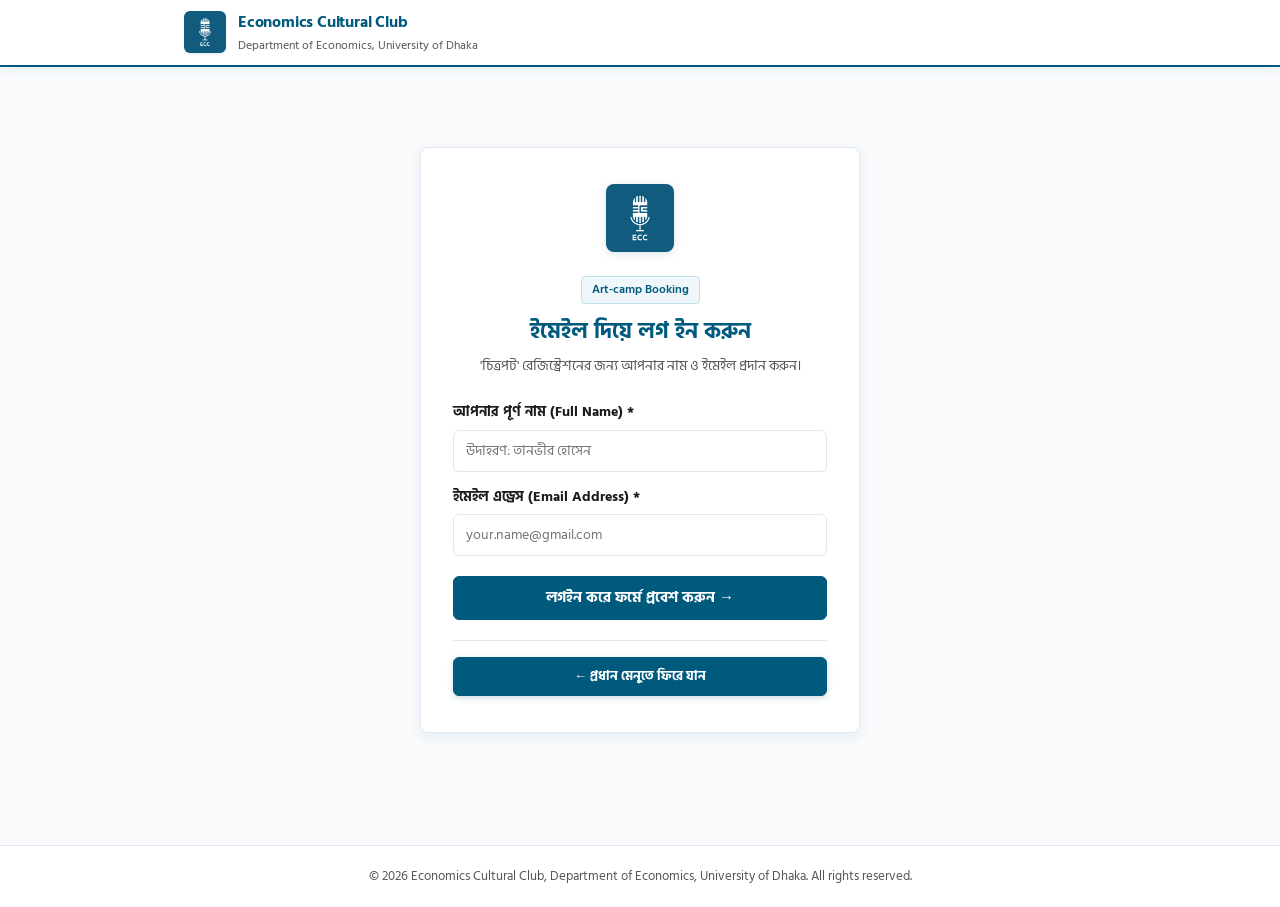
==== artcamp/index.html @ 4c096557 "Restructure: Split into bridge portal (/events/) and independent subpages (/events/artcamp/ and /eve" ====
<!DOCTYPE html>
<html lang="bn">
<head>
  <meta charset="UTF-8">
  <meta name="viewport" content="width=device-width, initial-scale=1.0">
  <title>'চিত্রপট' (Art-camp) রেজিস্ট্রেশন | Economics Cultural Club</title>
  
  <!-- Fonts: Kalpurush & Hind Siliguri -->
  <link rel="preconnect" href="https://fonts.maateen.me">
  <link href="https://fonts.maateen.me/kalpurush/font.css" rel="stylesheet">
  <link rel="preconnect" href="https://fonts.googleapis.com">
  <link rel="preconnect" href="https://fonts.gstatic.com" crossorigin>
  <link href="https://fonts.googleapis.com/css2?family=Hind+Siliguri:wght@400;500;600;700&display=swap" rel="stylesheet">
  
  <link rel="stylesheet" href="../style.css">
  <link rel="icon" type="image/png" href="../ecc-logo.png">
</head>
<body>

  <!-- Header -->
  <header class="site-header">
    <div class="header-container">
      <div class="brand-block">
        <a href="../" style="display: flex; align-items: center; gap: 12px; text-decoration: none;">
          <img src="../ecc-logo.png" alt="ECC Logo" class="brand-logo-img" />
          <div>
            <div class="brand-title">Economics Cultural Club</div>
            <div class="brand-subtitle">Department of Economics, University of Dhaka</div>
          </div>
        </a>
      </div>

      <!-- User Account Bar (Shown when authenticated) -->
      <div id="user-account-bar" class="user-account-bar" style="display: none;">
        <div class="user-profile">
          <img id="header-avatar" class="user-avatar" src="" alt="User Avatar" />
          <div class="user-details">
            <span id="header-user-name" class="user-name">User Name</span>
            <span id="header-user-email" class="user-email">user@gmail.com</span>
          </div>
        </div>
        <button type="button" class="btn-signout" id="btn-signout">লগআউট</button>
      </div>
    </div>
  </header>

  <!-- Main Container -->
  <main class="main-content">

    <!-- CLOSED VIEW (Shown if IS_OPEN === false) -->
    <section id="view-closed" class="view-section" style="display: none;">
      <div class="auth-container" style="max-width: 520px;">
        <div style="font-size: 40px; margin-bottom: 12px;">🔒</div>
        <h2 style="font-size: 24px; color: var(--color-primary); margin-bottom: 8px;">রেজিস্ট্রেশন সমাপ্ত হয়েছে</h2>
        <p id="closed-message-text" style="font-size: 16px; color: var(--color-text-main); margin-bottom: 24px;">
          Registration Closed. Thanks for being with us.
        </p>
        <a href="../" class="btn btn-primary btn-full" style="text-decoration: none;">
          &larr; প্রধান মেনুতে ফিরে যান
        </a>
      </div>
    </section>

    <!-- VIEW 1: AUTHENTICATION (EMAIL LOGIN) -->
    <section id="view-auth" class="view-section active">
      <div class="auth-container">
        <div class="auth-header">
          <div class="auth-logo-wrapper">
            <img src="../ecc-logo.png" alt="ECC Logo" class="auth-logo-img" />
          </div>
          <span class="event-tag" style="margin-bottom: 10px;">Art-camp Booking</span>
          <h1>ইমেইল দিয়ে লগ ইন করুন</h1>
          <p>'চিত্রপট' রেজিস্ট্রেশনের জন্য আপনার নাম ও ইমেইল প্রদান করুন।</p>
        </div>

        <form id="form-auth-login" novalidate style="margin-top: 16px; text-align: left;">
          <div class="form-group" style="margin-bottom: 14px;">
            <label class="form-label" for="auth-input-name">
              <span>আপনার পূর্ণ নাম (Full Name) *</span>
            </label>
            <input type="text" id="auth-input-name" class="form-control" required placeholder="উদাহরণ: তানভীর হোসেন" />
          </div>

          <div class="form-group" style="margin-bottom: 20px;">
            <label class="form-label" for="auth-input-email">
              <span>ইমেইল এড্রেস (Email Address) *</span>
            </label>
            <input type="email" id="auth-input-email" class="form-control" required placeholder="your.name@gmail.com" />
          </div>

          <button type="submit" class="btn btn-primary btn-full">
            লগইন করে ফর্মে প্রবেশ করুন &rarr;
          </button>
        </form>

        <div style="margin-top: 20px; border-top: 1px solid var(--color-border); padding-top: 16px;">
          <a href="../" class="btn-back" style="text-decoration: none; font-size: 13px; width: 100%; justify-content: center;">
            &larr; প্রধান মেনুতে ফিরে যান
          </a>
        </div>
      </div>
    </section>

    <!-- VIEW 2: FORM - 'চিত্রপট' (Art-camp) -->
    <section id="view-form" class="view-section">
      <div class="form-card">
        <div class="form-top-nav">
          <a href="../" class="btn-back" style="text-decoration: none;">
            &larr; প্রধান মেনুতে ফিরে যান
          </a>
          <span class="event-tag">Art-camp Booking</span>
        </div>

        <div class="form-title-group">
          <h2>'চিত্রপট' (Art-camp) বুকিং ফর্ম</h2>
          <p>সঠিক বয়স ও জন্মতারিখ প্রদান করে উপযুক্ত গ্রুপ নির্বাচন করুন।</p>
        </div>

        <form id="form-art-camp" novalidate>
          <div class="form-grid form-grid-2">
            <!-- Name -->
            <div class="form-group">
              <label class="form-label" for="ac-name">
                <span>অংশগ্রহণকারীর নাম (Full Name) *</span>
              </label>
              <input type="text" id="ac-name" name="name" class="form-control" required placeholder="পুরো নাম লিখুন" />
            </div>

            <!-- Gender (পুরুষ, মহিলা, তৃতীয় লিঙ্গ) -->
            <div class="form-group">
              <label class="form-label" for="ac-gender">
                <span>লিঙ্গ (Gender) *</span>
              </label>
              <select id="ac-gender" name="gender" class="form-control" required>
                <option value="">নির্বাচন করুন</option>
                <option value="পুরুষ">পুরুষ</option>
                <option value="মহিলা">মহিলা</option>
                <option value="তৃতীয় লিঙ্গ">তৃতীয় লিঙ্গ</option>
              </select>
            </div>

            <!-- Phone Number -->
            <div class="form-group">
              <label class="form-label" for="ac-phone">
                <span>ফোন নম্বর (Phone Number) *</span>
                <span class="label-sub">নাবালক হলে অভিভাবকের নম্বর</span>
              </label>
              <input type="tel" id="ac-phone" name="phoneNumber" class="form-control" required placeholder="01XXXXXXXXX" />
            </div>

            <!-- Birthday -->
            <div class="form-group">
              <label class="form-label" for="ac-birthday">
                <span>জন্মতারিখ (Birthday) *</span>
              </label>
              <input type="date" id="ac-birthday" name="birthday" class="form-control" required />
            </div>

            <!-- Age (Auto-calculated, Read-only) -->
            <div class="form-group">
              <label class="form-label" for="ac-age">
                <span>বয়স (Age)</span>
                <span class="label-sub">জন্মতারিখ থেকে স্বয়ংক্রিয়ভাবে নির্ধারিত</span>
              </label>
              <div class="age-input-wrapper">
                <input type="text" id="ac-age" name="age" class="form-control tabular-nums" readonly placeholder="জন্মতারিখ নির্বাচন করুন" />
                <span id="ac-age-badge" class="age-status-badge">অনির্ধারিত</span>
              </div>
            </div>

            <!-- Registration Fee (Auto-filled, Read-only) -->
            <div class="form-group">
              <label class="form-label" for="ac-fee">
                <span>রেজিস্ট্রেশন ফি (Registration Fee)</span>
                <span class="label-sub">গ্রুপ অনুযায়ী নির্ধারিত</span>
              </label>
              <input type="text" id="ac-fee" name="feeDisplay" class="form-control tabular-nums" readonly value="০ টাকা" style="font-weight: 700; color: var(--color-primary);" />
            </div>

            <!-- Group Selection -->
            <div class="form-group full-width">
              <label class="form-label">
                <span>গ্রুপ নির্বাচন (Select Group) *</span>
                <span class="label-sub" id="ac-group-helper">বয়স অনুযায়ী প্রযোজ্য গ্রুপ সচল হবে</span>
              </label>

              <div class="group-options">
                <!-- Group 1: কুঁড়ি -->
                <div class="group-card disabled" id="group-card-kuri" data-group="কুঁড়ি" data-medium="কার্ট্রিজ পেপার (Cartridge Paper)" data-fee="500" data-min-age="3" data-max-age="15">
                  <div class="group-card-header">
                    <span class="group-title">কুঁড়ি</span>
                    <span class="group-age-badge">৩–১৫ বছর</span>
                  </div>
                  <div class="group-meta">
                    মাধ্যম: কার্ট্রিজ পেপার (Cartridge Paper)
                  </div>
                  <div class="group-fee">৫০০ টাকা (500 TK)</div>
                </div>

                <!-- Group 2: কলি (কার্টিজ পেপার) -->
                <div class="group-card disabled" id="group-card-koli-paper" data-group="কলি (কার্টিজ পেপার)" data-medium="কার্ট্রিজ পেপার (Cartridge Paper)" data-fee="800" data-min-age="16" data-max-age="25">
                  <div class="group-card-header">
                    <span class="group-title">কলি</span>
                    <span class="group-age-badge">১৬–২৫ বছর</span>
                  </div>
                  <div class="group-meta">
                    মাধ্যম: কার্ট্রিজ পেপার (Cartridge Paper)
                  </div>
                  <div class="group-fee">৮০০ টাকা (800 TK)</div>
                </div>

                <!-- Group 3: কলি (ক্যানভাস) -->
                <div class="group-card disabled" id="group-card-koli-canvas" data-group="কলি (ক্যানভাস)" data-medium="ক্যানভাস (Canvas)" data-fee="1000" data-min-age="16" data-max-age="25">
                  <div class="group-card-header">
                    <span class="group-title">কলি</span>
                    <span class="group-age-badge">১৬–২৫ বছর</span>
                  </div>
                  <div class="group-meta">
                    মাধ্যম: ক্যানভাস (Canvas)
                  </div>
                  <div class="group-fee">১,০০০ টাকা (1,000 TK)</div>
                </div>
              </div>
              <input type="hidden" id="ac-selected-group" name="group" required />
              <input type="hidden" id="ac-selected-medium" name="medium" />
              <input type="hidden" id="ac-selected-fee" name="fee" value="0" />
            </div>
          </div>

          <!-- Payment Details Section -->
          <div class="payment-section">
            <div class="section-title">পেমেন্ট সংক্রান্ত বিবরণ (Payment Details)</div>
            <div class="section-desc">
              নিচের ব্যাংক একাউন্ট অথবা MFS নম্বরে নির্ধারিত ফি পাঠিয়ে নিচের তথ্যগুলো পূরণ করুন।
            </div>

            <div class="payment-grid">
              <!-- Bank Details -->
              <div class="payment-card">
                <div class="payment-card-title">
                  <span>ব্যাংক একাউন্ট বিবরণ (Bank)</span>
                </div>
                <div class="payment-details-list">
                  <div class="payment-row">
                    <span>Account Name:</span>
                    <span>Economics Cultural Club</span>
                  </div>
                  <div class="payment-row">
                    <span>Account No:</span>
                    <span>
                      <button type="button" class="copy-pill js-copy-btn" data-copy="4405702001651" title="কপি করুন">
                        4405702001651 📋
                      </button>
                    </span>
                  </div>
                  <div class="payment-row">
                    <span>Bank Name:</span>
                    <span>Sonali Bank PLC</span>
                  </div>
                  <div class="payment-row">
                    <span>Branch:</span>
                    <span>DU Campus Corporate</span>
                  </div>
                  <div class="payment-row">
                    <span>Routing No:</span>
                    <span>200271750</span>
                  </div>
                  <div class="payment-row">
                    <span>SWIFT / BIC:</span>
                    <span>BSONBDDH</span>
                  </div>
                </div>
              </div>

              <!-- MFS Details -->
              <div class="payment-card">
                <div class="payment-card-title">
                  <span>মোবাইল ব্যাংকিং (MFS)</span>
                </div>
                <div class="payment-details-list">
                  <div class="payment-row">
                    <span>MFS Providers:</span>
                    <span>bKash / Nagad / Rocket / Upay</span>
                  </div>
                  <div class="payment-row" style="margin-top: 4px;">
                    <span>MFS Number:</span>
                    <span>
                      <button type="button" class="copy-pill js-copy-btn" data-copy="01753932582" title="কপি করুন">
                        01753932582 📋
                      </button>
                    </span>
                  </div>
                  <div class="payment-row" style="margin-top: 6px;">
                    <span style="font-size: 12px; color: var(--color-text-muted);">
                      * সেন্ড মানি বা ক্যাশ-ইন সম্পন্ন করে নিচে পেমেন্ট নম্বর ও ট্রানজেকশন আইডি দিন।
                    </span>
                  </div>
                </div>
              </div>

              <!-- QR Code Display -->
              <div class="qr-container">
                <div class="qr-image-wrapper">
                  <img src="../bangla-qr.jpg" alt="Bangla QR" onerror="this.onerror=null; this.src='../bangla-qr.png';" />
                </div>
                <div class="qr-caption">Bangla QR</div>
              </div>
            </div>

            <!-- Verification inputs -->
            <div class="verification-box">
              <div class="form-grid form-grid-3">
                <div class="form-group">
                  <label class="form-label">
                    <span>পেমেন্ট মাধ্যম (Payment Method) *</span>
                  </label>
                  <select id="ac-payment-method" class="form-control" required>
                    <option value="bKash">bKash (বিকাশ)</option>
                    <option value="Nagad">Nagad (নগদ)</option>
                    <option value="Rocket">Rocket (রকেট)</option>
                    <option value="Upay">Upay (উপায়)</option>
                    <option value="Sonali Bank">Sonali Bank PLC (ব্যাংক ট্রান্সফার)</option>
                  </select>
                </div>

                <div class="form-group">
                  <label class="form-label">
                    <span>পেমেন্ট নম্বর (Payment Number) *</span>
                  </label>
                  <input type="text" id="ac-payment-number" class="form-control" required placeholder="01XXXXXXXXX বা একাউন্ট নম্বর" />
                  <span class="label-sub" style="margin-top: 2px;">(যেই একাউন্ট থেকে টাকা পাঠিয়েছেন)</span>
                </div>

                <div class="form-group">
                  <label class="form-label">
                    <span>ট্রানজেকশন আইডি (TrxID) *</span>
                  </label>
                  <input type="text" id="ac-trx-id" class="form-control" required placeholder="টাকা পাঠানোর পর প্রাপ্ত TrxID" />
                  <span class="label-sub" style="margin-top: 2px;">(যেমন: BKA892XKZ বা স্লিপ নম্বর)</span>
                </div>
              </div>
            </div>
          </div>

          <!-- Submit Button -->
          <div style="margin-top: 24px;">
            <button type="submit" class="btn btn-primary btn-full" id="btn-submit-art-camp">
              <span class="btn-text">'চিত্রপট' রেজিস্ট্রেশন সম্পন্ন করুন</span>
              <span class="btn-spinner" style="display: none;">প্রসেস হচ্ছে...</span>
            </button>
          </div>
        </form>
      </div>
    </section>

  </main>

  <!-- Success Modal -->
  <div id="modal-success" class="modal-overlay">
    <div class="modal-card">
      <div class="modal-icon-success">
        <svg width="26" height="26" viewBox="0 0 24 24" fill="none" stroke="currentColor" stroke-width="2.5" stroke-linecap="round" stroke-linejoin="round">
          <polyline points="20 6 9 17 4 12"></polyline>
        </svg>
      </div>
      <h3 id="modal-success-title">‘চিত্রপট’ রেজিস্ট্রেশন সাবমিট হয়েছে!</h3>
      <p id="modal-success-desc">
        ধন্যবাদ <strong id="success-user-name"></strong>! আপনার রেজিস্ট্রেশন অনুরোধ আমরা সফলভাবে পেয়েছি।<br>
        অনুগ্রহপূর্বক কনফার্মেশনের জন্য আপনার ইমেইল চেক করবেন।
      </p>
      <a href="../" class="btn btn-primary btn-full" style="text-decoration: none;">
        প্রধান মেনুতে ফিরে যান
      </a>
    </div>
  </div>

  <!-- Toast Container -->
  <div id="toast-container" class="toast-container"></div>

  <!-- Footer -->
  <footer class="site-footer">
    <div>&copy; 2026 Economics Cultural Club, Department of Economics, University of Dhaka. All rights reserved.</div>
  </footer>

  <script src="config.js"></script>
  <script src="app.js"></script>
</body>
</html>
---- style.css ----
/* ==========================================================================
   Economics Cultural Club - Event Registration Stylesheet
   Font: Kalpurush
   Color Palette:
   - Primary: #005A7E (ECC Deep Blue/Teal)
   - Neutral Dark: #1B1B1B (Deep Charcoal)
   - Surface: #FFFFFF (White)
   ========================================================================== */

:root {
  --font-sans: 'Kalpurush', 'Hind Siliguri', -apple-system, BlinkMacSystemFont, 'Segoe UI', Roboto, Helvetica, Arial, sans-serif;
  --font-mono: ui-monospace, SFMono-Regular, Menlo, Monaco, Consolas, monospace;

  /* ECC Official Theme Colors */
  --color-primary: #005A7E;
  --color-primary-hover: #004562;
  --color-primary-light: #f0f7fa;
  --color-primary-border: #bce0ed;

  --color-text-main: #1B1B1B;
  --color-text-muted: #555555;
  --color-text-subtle: #888888;

  --color-bg: #f8fafc;
  --color-surface: #FFFFFF;
  --color-surface-subtle: #f1f5f9;
  --color-border: #e2e8f0;
  --color-border-hover: #cbd5e1;

  /* Accent (Primary ECC) */
  --color-accent: #005A7E;
  --color-accent-hover: #004562;
  --color-accent-light: #f0f7fa;
  --color-accent-border: #bce0ed;

  /* Functional status */
  --color-success: #15803d;
  --color-success-bg: #f0fdf4;
  --color-error: #b91c1c;
  --color-error-bg: #fef2f2;

  --radius-sm: 4px;
  --radius-md: 6px;
  --radius-lg: 8px;
  --shadow-subtle: 0 1px 3px 0 rgba(0, 0, 0, 0.05), 0 1px 2px -1px rgba(0, 0, 0, 0.05);
  --shadow-card: 0 4px 6px -1px rgba(0, 0, 0, 0.04), 0 2px 4px -2px rgba(0, 0, 0, 0.04);
}

*, *::before, *::after {
  box-sizing: border-box;
  margin: 0;
  padding: 0;
}

body {
  font-family: var(--font-sans);
  background-color: var(--color-bg);
  color: var(--color-text-main);
  line-height: 1.6;
  -webkit-font-smoothing: antialiased;
  min-height: 100vh;
  display: flex;
  flex-direction: column;
}

/* Tabular Numbers */
.tabular-nums, .num, .fee-amount, .age-badge, .badge {
  font-variant-numeric: tabular-nums;
}

/* Header & Nav */
.site-header {
  background-color: var(--color-surface);
  border-bottom: 2px solid var(--color-primary);
  position: sticky;
  top: 0;
  z-index: 40;
  box-shadow: 0 2px 8px rgba(0, 90, 126, 0.08);
}

.header-container {
  max-width: 960px;
  margin: 0 auto;
  padding: 10px 24px;
  display: flex;
  align-items: center;
  justify-content: space-between;
}

.brand-block {
  display: flex;
  align-items: center;
  gap: 12px;
}

.brand-logo-img {
  width: 42px;
  height: 42px;
  border-radius: var(--radius-md);
  object-fit: cover;
  box-shadow: 0 1px 3px rgba(0, 0, 0, 0.1);
}

.brand-title {
  font-size: 16px;
  font-weight: 700;
  color: var(--color-primary);
  letter-spacing: -0.2px;
}

.brand-subtitle {
  font-size: 12px;
  color: var(--color-text-muted);
}

/* User Account Bar in Header */
.user-account-bar {
  display: flex;
  align-items: center;
  gap: 12px;
}

.user-profile {
  display: flex;
  align-items: center;
  gap: 8px;
  background-color: var(--color-surface-subtle);
  padding: 4px 10px 4px 4px;
  border-radius: 9999px;
  border: 1px solid var(--color-border);
}

.user-avatar {
  width: 28px;
  height: 28px;
  border-radius: 50%;
  object-fit: cover;
  background-color: var(--color-primary);
  display: flex;
  align-items: center;
  justify-content: center;
  font-size: 11px;
  font-weight: 600;
  color: #fff;
}

.user-details {
  display: flex;
  flex-direction: column;
}

.user-name {
  font-size: 13px;
  font-weight: 600;
  color: var(--color-text-main);
  line-height: 1.2;
}

.user-email {
  font-size: 11px;
  color: var(--color-text-muted);
  line-height: 1.2;
}

.btn-signout {
  background: transparent;
  border: 1px solid var(--color-border);
  padding: 5px 12px;
  font-size: 13px;
  font-weight: 600;
  border-radius: var(--radius-md);
  color: var(--color-text-muted);
  cursor: pointer;
  font-family: inherit;
  transition: all 0.15s ease;
}

.btn-signout:hover {
  background-color: var(--color-surface-subtle);
  color: var(--color-error);
  border-color: var(--color-error);
}

/* Main Content Layout */
.main-content {
  flex: 1;
  max-width: 960px;
  width: 100%;
  margin: 0 auto;
  padding: 32px 24px 64px;
}

/* View Sections */
.view-section {
  display: none;
  animation: fadeIn 0.2s ease forwards;
}

.view-section.active {
  display: block;
}

@keyframes fadeIn {
  from { opacity: 0; transform: translateY(4px); }
  to { opacity: 1; transform: translateY(0); }
}

/* Login State View */
.auth-container {
  max-width: 440px;
  margin: 48px auto;
  background-color: var(--color-surface);
  border: 1px solid var(--color-border);
  border-radius: var(--radius-lg);
  padding: 36px 32px;
  box-shadow: 0 4px 12px rgba(0, 90, 126, 0.08);
  text-align: center;
}

.auth-logo-wrapper {
  margin-bottom: 16px;
}

.auth-logo-img {
  width: 68px;
  height: 68px;
  border-radius: var(--radius-lg);
  object-fit: contain;
  box-shadow: 0 2px 8px rgba(0, 90, 126, 0.15);
}

.auth-header h1 {
  font-size: 22px;
  font-weight: 700;
  margin-bottom: 6px;
  color: var(--color-primary);
}

.auth-header p {
  font-size: 14px;
  color: var(--color-text-muted);
  margin-bottom: 24px;
}

.auth-note {
  font-size: 12px;
  color: var(--color-text-subtle);
  margin-top: 20px;
  line-height: 1.5;
}

/* Main Menu View */
.menu-header {
  margin-bottom: 28px;
  text-align: left;
}

.menu-header h2 {
  font-size: 26px;
  font-weight: 700;
  color: var(--color-primary);
  margin-bottom: 4px;
}

.menu-header p {
  color: var(--color-text-muted);
  font-size: 15px;
}

.events-grid {
  display: grid;
  grid-template-columns: repeat(auto-fit, minmax(320px, 1fr));
  gap: 24px;
}

.event-card {
  background-color: var(--color-surface);
  border: 1px solid var(--color-border);
  border-radius: var(--radius-lg);
  padding: 26px;
  box-shadow: var(--shadow-subtle);
  display: flex;
  flex-direction: column;
  justify-content: space-between;
  transition: all 0.2s ease;
  border-top: 4px solid var(--color-primary);
}

.event-card:hover {
  border-color: var(--color-primary-border);
  border-top-color: var(--color-primary);
  box-shadow: 0 8px 20px rgba(0, 90, 126, 0.1);
  transform: translateY(-2px);
}

.event-tag {
  display: inline-block;
  font-size: 12px;
  font-weight: 600;
  color: var(--color-primary);
  background-color: var(--color-primary-light);
  border: 1px solid var(--color-primary-border);
  padding: 3px 10px;
  border-radius: var(--radius-sm);
  margin-bottom: 12px;
}

.event-card h3 {
  font-size: 22px;
  font-weight: 700;
  color: var(--color-text-main);
  margin-bottom: 8px;
}

.event-card .event-desc {
  font-size: 14px;
  color: var(--color-text-muted);
  margin-bottom: 20px;
  line-height: 1.6;
}

.event-meta-list {
  list-style: none;
  font-size: 14px;
  color: var(--color-text-main);
  margin-bottom: 24px;
  display: flex;
  flex-direction: column;
  gap: 10px;
  border-top: 1px solid var(--color-border);
  padding-top: 16px;
}

.event-meta-list li {
  display: flex;
  align-items: baseline;
  gap: 8px;
}

.event-meta-list li strong {
  color: var(--color-primary);
  min-width: 70px;
}

/* Forms Common Layout */
.form-card {
  background-color: var(--color-surface);
  border: 1px solid var(--color-border);
  border-radius: var(--radius-lg);
  padding: 32px;
  box-shadow: var(--shadow-card);
}

.form-top-nav {
  display: flex;
  align-items: center;
  justify-content: space-between;
  margin-bottom: 24px;
  padding-bottom: 18px;
  border-bottom: 1px solid var(--color-border);
}

/* Highlighted Prominent Back Button */
.btn-back {
  background-color: var(--color-primary);
  color: #ffffff !important;
  border: 1px solid var(--color-primary);
  font-size: 14px;
  font-weight: 700;
  cursor: pointer;
  display: inline-flex;
  align-items: center;
  gap: 8px;
  padding: 8px 18px;
  border-radius: var(--radius-md);
  box-shadow: 0 2px 6px rgba(0, 90, 126, 0.2);
  transition: all 0.2s ease;
  font-family: inherit;
}

.btn-back:hover {
  background-color: var(--color-primary-hover);
  border-color: var(--color-primary-hover);
  transform: translateX(-3px);
  box-shadow: 0 4px 10px rgba(0, 90, 126, 0.3);
}

.form-title-group h2 {
  font-size: 24px;
  font-weight: 700;
  color: var(--color-primary);
  margin-bottom: 4px;
}

.form-title-group p {
  font-size: 14px;
  color: var(--color-text-muted);
}

.form-grid {
  display: grid;
  grid-template-columns: 1fr;
  gap: 20px;
  margin-top: 24px;
}

@media (min-width: 640px) {
  .form-grid-2 {
    grid-template-columns: 1fr 1fr;
  }
}

.form-group {
  display: flex;
  flex-direction: column;
  gap: 6px;
}

.form-group.full-width {
  grid-column: 1 / -1;
}

.form-label {
  font-size: 14px;
  font-weight: 700;
  color: var(--color-text-main);
  display: flex;
  align-items: center;
  justify-content: space-between;
}

.form-label .label-sub {
  font-size: 12px;
  font-weight: 400;
  color: var(--color-text-muted);
}

.form-control {
  height: 42px;
  padding: 0 12px;
  font-size: 14px;
  font-family: inherit;
  color: var(--color-text-main);
  background-color: #fff;
  border: 1px solid var(--color-border);
  border-radius: var(--radius-md);
  transition: border-color 0.15s ease, box-shadow 0.15s ease;
}

.form-control:focus {
  outline: none;
  border-color: var(--color-primary);
  box-shadow: 0 0 0 2px var(--color-primary-border);
}

.form-control:read-only,
.form-control:disabled {
  background-color: var(--color-surface-subtle);
  color: var(--color-text-muted);
  cursor: not-allowed;
  border-color: var(--color-border);
}

/* Radio / Gender Options */
.radio-group {
  display: flex;
  gap: 16px;
  align-items: center;
  height: 42px;
}

.radio-label {
  display: flex;
  align-items: center;
  gap: 6px;
  font-size: 14px;
  cursor: pointer;
  color: var(--color-text-main);
}

.radio-label input[type="radio"] {
  accent-color: var(--color-primary);
  cursor: pointer;
}

/* Age Calculation Input with Badge */
.age-input-wrapper {
  position: relative;
  display: flex;
  align-items: center;
}

.age-input-wrapper .form-control {
  padding-right: 120px;
}

.age-status-badge {
  position: absolute;
  right: 8px;
  font-size: 12px;
  padding: 2px 8px;
  border-radius: var(--radius-sm);
  background-color: var(--color-surface-subtle);
  color: var(--color-text-muted);
  border: 1px solid var(--color-border);
}

.age-status-badge.valid {
  background-color: var(--color-success-bg);
  color: var(--color-success);
  border-color: #bbf7d0;
}

.age-status-badge.invalid {
  background-color: var(--color-error-bg);
  color: var(--color-error);
  border-color: #fecaca;
}

/* Custom Group Selection Cards (Art-camp) */
.group-options {
  display: grid;
  grid-template-columns: 1fr;
  gap: 14px;
  margin-top: 6px;
}

@media (min-width: 640px) {
  .group-options {
    grid-template-columns: repeat(3, 1fr);
  }
}

.group-card {
  position: relative;
  border: 1px solid var(--color-border);
  border-radius: var(--radius-md);
  padding: 16px;
  background-color: #fff;
  cursor: pointer;
  transition: all 0.15s ease;
  display: flex;
  flex-direction: column;
  justify-content: space-between;
}

.group-card:hover:not(.disabled) {
  border-color: var(--color-primary);
  background-color: var(--color-primary-light);
}

.group-card.selected {
  border-color: var(--color-primary);
  background-color: var(--color-primary-light);
  box-shadow: 0 0 0 2px var(--color-primary);
}

.group-card.disabled {
  opacity: 0.5;
  background-color: var(--color-surface-subtle);
  border-color: var(--color-border);
  cursor: not-allowed;
  pointer-events: none;
}

.group-card-header {
  display: flex;
  align-items: flex-start;
  justify-content: space-between;
  margin-bottom: 8px;
}

.group-title {
  font-size: 16px;
  font-weight: 700;
  color: var(--color-text-main);
  line-height: 1.3;
}

.group-age-badge {
  font-size: 12px;
  font-weight: 600;
  color: var(--color-text-muted);
  background-color: var(--color-surface-subtle);
  padding: 2px 6px;
  border-radius: var(--radius-sm);
  border: 1px solid var(--color-border);
  white-space: nowrap;
}

.group-card.selected .group-age-badge {
  background-color: #fff;
  border-color: var(--color-primary-border);
  color: var(--color-primary);
}

.group-meta {
  font-size: 13px;
  color: var(--color-text-muted);
  margin-bottom: 12px;
}

.group-fee {
  font-size: 17px;
  font-weight: 700;
  color: var(--color-text-main);
  border-top: 1px dashed var(--color-border);
  padding-top: 8px;
  margin-top: auto;
}

.group-card.selected .group-fee {
  color: var(--color-primary);
  border-top-color: var(--color-primary-border);
}

/* Fee Display Block */
.fee-summary-box {
  background-color: var(--color-primary-light);
  border: 1px solid var(--color-primary-border);
  border-radius: var(--radius-md);
  padding: 16px 20px;
  display: flex;
  align-items: center;
  justify-content: space-between;
}

.fee-summary-label {
  font-size: 15px;
  font-weight: 700;
  color: var(--color-primary);
}

.fee-summary-note {
  font-size: 13px;
  color: var(--color-text-muted);
}

.fee-summary-val {
  font-size: 24px;
  font-weight: 800;
  color: var(--color-primary);
  letter-spacing: -0.5px;
}

/* Shared Payment Details Section */
.payment-section {
  margin-top: 32px;
  border-top: 1px solid var(--color-border);
  padding-top: 24px;
}

.section-title {
  font-size: 16px;
  font-weight: 700;
  color: var(--color-primary);
  margin-bottom: 6px;
}

.section-desc {
  font-size: 14px;
  color: var(--color-text-muted);
  margin-bottom: 18px;
}

.payment-grid {
  display: grid;
  grid-template-columns: 1fr;
  gap: 16px;
}

@media (min-width: 768px) {
  .payment-grid {
    grid-template-columns: 1fr 1fr auto;
  }
}

.payment-card {
  background-color: #fff;
  border: 1px solid var(--color-border);
  border-radius: var(--radius-md);
  padding: 18px;
}

.payment-card-title {
  font-size: 13px;
  font-weight: 700;
  text-transform: uppercase;
  letter-spacing: 0.5px;
  color: var(--color-primary);
  margin-bottom: 12px;
  display: flex;
  align-items: center;
  justify-content: space-between;
  border-bottom: 1px solid var(--color-border);
  padding-bottom: 6px;
}

.payment-details-list {
  display: flex;
  flex-direction: column;
  gap: 7px;
  font-size: 13px;
}

.payment-row {
  display: flex;
  justify-content: space-between;
  gap: 8px;
}

.payment-row span:first-child {
  color: var(--color-text-muted);
}

.payment-row span:last-child {
  font-weight: 600;
  color: var(--color-text-main);
  text-align: right;
}

.copy-pill {
  background-color: var(--color-primary-light);
  border: 1px solid var(--color-primary-border);
  border-radius: var(--radius-sm);
  padding: 2px 8px;
  font-size: 12px;
  font-family: var(--font-mono);
  cursor: pointer;
  display: inline-flex;
  align-items: center;
  gap: 4px;
  color: var(--color-primary);
  font-weight: 600;
  transition: all 0.15s ease;
}

.copy-pill:hover {
  background-color: var(--color-primary);
  color: #fff;
}

/* QR Code Container */
.qr-container {
  min-width: 170px;
  display: flex;
  flex-direction: column;
  align-items: center;
  justify-content: center;
  border: 1px solid var(--color-border);
  border-radius: var(--radius-md);
  background-color: #fff;
  padding: 14px;
  text-align: center;
}

.qr-image-wrapper {
  width: 140px;
  height: 140px;
  background-color: #fff;
  border: 1px solid var(--color-border);
  border-radius: var(--radius-sm);
  display: flex;
  align-items: center;
  justify-content: center;
  overflow: hidden;
  margin-bottom: 8px;
  position: relative;
}

.qr-image-wrapper img {
  width: 100%;
  height: 100%;
  object-fit: contain;
}

.qr-caption {
  font-size: 12px;
  font-weight: 700;
  color: var(--color-primary);
}

/* Verification inputs */
.verification-box {
  margin-top: 18px;
  background-color: var(--color-primary-light);
  border: 1px solid var(--color-primary-border);
  border-radius: var(--radius-md);
  padding: 18px;
}

@media (min-width: 768px) {
  .form-grid-3 {
    grid-template-columns: 1fr 1fr 1fr;
  }
}

/* Buttons */
.btn {
  display: inline-flex;
  align-items: center;
  justify-content: center;
  gap: 8px;
  height: 44px;
  padding: 0 20px;
  font-size: 15px;
  font-weight: 700;
  border-radius: var(--radius-md);
  border: 1px solid transparent;
  cursor: pointer;
  transition: all 0.15s ease;
  font-family: inherit;
}

.btn-primary {
  background-color: var(--color-primary);
  color: #fff;
  border-color: var(--color-primary);
}

.btn-primary:hover:not(:disabled) {
  background-color: var(--color-primary-hover);
}

.btn-primary:disabled {
  opacity: 0.5;
  cursor: not-allowed;
}

.btn-accent {
  background-color: var(--color-primary);
  color: #fff;
  border-color: var(--color-primary);
}

.btn-accent:hover:not(:disabled) {
  background-color: var(--color-primary-hover);
}

.btn-outline {
  background-color: transparent;
  border-color: var(--color-border);
  color: var(--color-text-main);
}

.btn-outline:hover {
  background-color: var(--color-surface-subtle);
  border-color: var(--color-border-hover);
}

.btn-full {
  width: 100%;
}

/* Toast Alerts */
.toast-container {
  position: fixed;
  bottom: 24px;
  right: 24px;
  display: flex;
  flex-direction: column;
  gap: 8px;
  z-index: 100;
}

.toast {
  background-color: var(--color-text-main);
  color: #fff;
  padding: 12px 18px;
  border-radius: var(--radius-md);
  font-size: 14px;
  box-shadow: 0 10px 15px -3px rgba(0, 0, 0, 0.1);
  display: flex;
  align-items: center;
  gap: 10px;
  animation: slideIn 0.2s ease forwards;
}

.toast.error {
  background-color: var(--color-error);
}

.toast.success {
  background-color: var(--color-success);
}

@keyframes slideIn {
  from { transform: translateY(10px); opacity: 0; }
  to { transform: translateY(0); opacity: 1; }
}

/* Success Modal */
.modal-overlay {
  position: fixed;
  inset: 0;
  background-color: rgba(27, 27, 27, 0.65);
  backdrop-filter: blur(2px);
  display: none;
  align-items: center;
  justify-content: center;
  padding: 20px;
  z-index: 110;
}

.modal-overlay.active {
  display: flex;
}

.modal-card {
  background-color: #fff;
  border: 1px solid var(--color-border);
  border-radius: var(--radius-lg);
  max-width: 480px;
  width: 100%;
  padding: 36px 32px;
  text-align: center;
  box-shadow: 0 20px 25px -5px rgba(0, 0, 0, 0.15);
  animation: modalPop 0.2s ease forwards;
}

@keyframes modalPop {
  from { transform: scale(0.95); opacity: 0; }
  to { transform: scale(1); opacity: 1; }
}

.modal-icon-success {
  width: 52px;
  height: 52px;
  background-color: var(--color-primary-light);
  border: 1px solid var(--color-primary-border);
  color: var(--color-primary);
  border-radius: 50%;
  display: inline-flex;
  align-items: center;
  justify-content: center;
  margin-bottom: 16px;
}

.modal-card h3 {
  font-size: 22px;
  font-weight: 700;
  color: var(--color-primary);
  margin-bottom: 12px;
}

.modal-card p {
  font-size: 15px;
  color: var(--color-text-main);
  margin-bottom: 24px;
  line-height: 1.6;
}

/* Footer */
.site-footer {
  border-top: 1px solid var(--color-border);
  background-color: var(--color-surface);
  padding: 20px 24px;
  text-align: center;
  font-size: 13px;
  color: var(--color-text-muted);
}
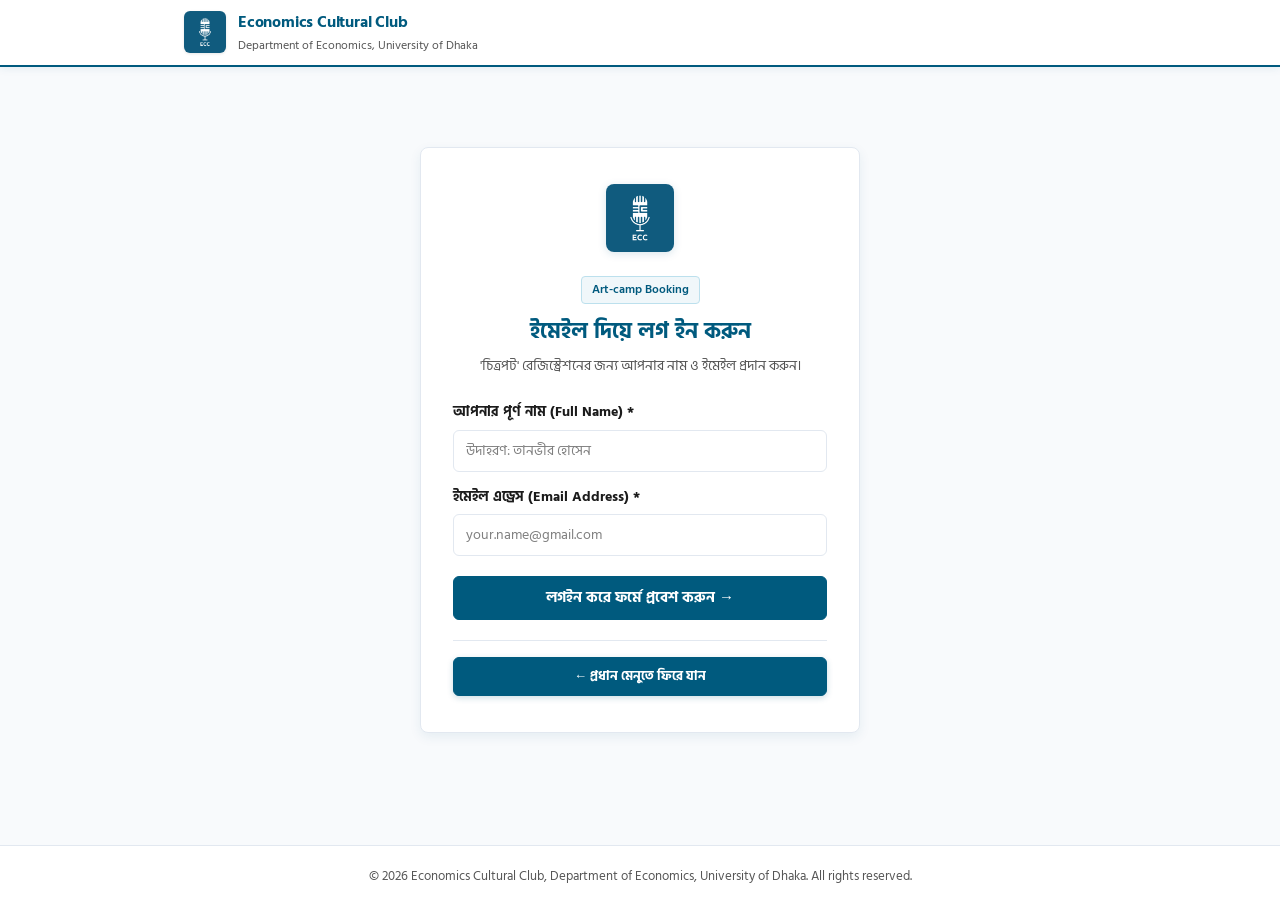
==== commit 459352ab: "chore: temporarily hide movie screening tile sine die and rename Art Camp to 'চিত্রপট' - অঙ্কন কর্মশ" ====
--- a/artcamp/index.html
+++ b/artcamp/index.html
@@ -3,7 +3,7 @@
 <head>
   <meta charset="UTF-8">
   <meta name="viewport" content="width=device-width, initial-scale=1.0">
-  <title>'চিত্রপট' (Art-camp) রেজিস্ট্রেশন | Economics Cultural Club</title>
+  <title>'চিত্রপট' (অঙ্কন কর্মশালা) রেজিস্ট্রেশন | Economics Cultural Club</title>
   
   <!-- Fonts: Kalpurush & Hind Siliguri -->
   <link rel="preconnect" href="https://fonts.maateen.me">
@@ -112,7 +112,7 @@
         </div>
 
         <div class="form-title-group">
-          <h2>'চিত্রপট' (Art-camp) বুকিং ফর্ম</h2>
+          <h2>'চিত্রপট' (অঙ্কন কর্মশালা) বুকিং ফর্ম</h2>
           <p>সঠিক বয়স ও জন্মতারিখ প্রদান করে উপযুক্ত গ্রুপ নির্বাচন করুন।</p>
         </div>
 
@@ -126,19 +126,6 @@
               <input type="text" id="ac-name" name="name" class="form-control" required placeholder="পুরো নাম লিখুন" />
             </div>
 
-            <!-- Gender (পুরুষ, মহিলা, তৃতীয় লিঙ্গ) -->
-            <div class="form-group">
-              <label class="form-label" for="ac-gender">
-                <span>লিঙ্গ (Gender) *</span>
-              </label>
-              <select id="ac-gender" name="gender" class="form-control" required>
-                <option value="">নির্বাচন করুন</option>
-                <option value="পুরুষ">পুরুষ</option>
-                <option value="মহিলা">মহিলা</option>
-                <option value="তৃতীয় লিঙ্গ">তৃতীয় লিঙ্গ</option>
-              </select>
-            </div>
-
             <!-- Phone Number -->
             <div class="form-group">
               <label class="form-label" for="ac-phone">
@@ -168,16 +155,7 @@
               </div>
             </div>
 
-            <!-- Registration Fee (Auto-filled, Read-only) -->
-            <div class="form-group">
-              <label class="form-label" for="ac-fee">
-                <span>রেজিস্ট্রেশন ফি (Registration Fee)</span>
-                <span class="label-sub">গ্রুপ অনুযায়ী নির্ধারিত</span>
-              </label>
-              <input type="text" id="ac-fee" name="feeDisplay" class="form-control tabular-nums" readonly value="০ টাকা" style="font-weight: 700; color: var(--color-primary);" />
-            </div>
-
-            <!-- Group Selection -->
+            <!-- Group Selection (Full Width) -->
             <div class="form-group full-width">
               <label class="form-label">
                 <span>গ্রুপ নির্বাচন (Select Group) *</span>
@@ -229,12 +207,20 @@
 
           <!-- Payment Details Section -->
           <div class="payment-section">
-            <div class="section-title">পেমেন্ট সংক্রান্ত বিবরণ (Payment Details)</div>
-            <div class="section-desc">
-              নিচের ব্যাংক একাউন্ট অথবা MFS নম্বরে নির্ধারিত ফি পাঠিয়ে নিচের তথ্যগুলো পূরণ করুন।
-            </div>
-
-            <div class="payment-grid">
+            <div class="payment-header-flex">
+              <div>
+                <div class="section-title">পেমেন্ট সংক্রান্ত বিবরণ (Payment Details)</div>
+                <div class="section-desc">
+                  নিচের ব্যাংক একাউন্ট অথবা MFS নম্বরে নির্ধারিত ফি পাঠিয়ে নিচের তথ্যগুলো পূরণ করুন।
+                </div>
+              </div>
+              <div class="payment-fee-badge">
+                <span class="fee-label">প্রদেয় ফি:</span>
+                <span class="fee-value tabular-nums" id="ac-fee-top-badge">০ টাকা</span>
+              </div>
+            </div>
+
+            <div class="payment-grid-2">
               <!-- Bank Details -->
               <div class="payment-card">
                 <div class="payment-card-title">
@@ -297,14 +283,14 @@
                   </div>
                 </div>
               </div>
-
-              <!-- QR Code Display -->
-              <div class="qr-container">
-                <div class="qr-image-wrapper">
-                  <img src="../bangla-qr.jpg" alt="Bangla QR" onerror="this.onerror=null; this.src='../bangla-qr.png';" />
-                </div>
-                <div class="qr-caption">Bangla QR</div>
-              </div>
+            </div>
+
+            <!-- Bangla QR Display (Below Bank & MFS, 80-100% larger) -->
+            <div class="qr-large-container">
+              <div class="qr-large-wrapper">
+                <img src="../bangla-qr.jpg" alt="Bangla QR" onerror="this.onerror=null; this.src='../bangla-qr.png';" />
+              </div>
+              <div class="qr-large-caption">Bangla QR — যেকোনো ব্যাংক বা MFS অ্যাপ দিয়ে স্ক্যান করে ফি প্রদান করুন</div>
             </div>
 
             <!-- Verification inputs -->
@@ -315,11 +301,11 @@
                     <span>পেমেন্ট মাধ্যম (Payment Method) *</span>
                   </label>
                   <select id="ac-payment-method" class="form-control" required>
-                    <option value="bKash">bKash (বিকাশ)</option>
-                    <option value="Nagad">Nagad (নগদ)</option>
-                    <option value="Rocket">Rocket (রকেট)</option>
-                    <option value="Upay">Upay (উপায়)</option>
-                    <option value="Sonali Bank">Sonali Bank PLC (ব্যাংক ট্রান্সফার)</option>
+                    <option value="bKash">bKash</option>
+                    <option value="Nagad">Nagad</option>
+                    <option value="Rocket">Rocket</option>
+                    <option value="Upay">Upay</option>
+                    <option value="NPSB (ব্যাংক ট্রান্সফার)">NPSB (ব্যাংক ট্রান্সফার)</option>
                   </select>
                 </div>
 
--- a/style.css
+++ b/style.css
@@ -249,6 +249,30 @@
   line-height: 1.5;
 }
 
+/* Hero Banner on Events Bridge Page */
+.hero-banner-wrapper {
+  margin-bottom: 32px;
+  border-radius: 14px;
+  overflow: hidden;
+  box-shadow: 0 12px 30px -4px rgba(0, 90, 126, 0.28), 0 4px 12px rgba(0, 0, 0, 0.12);
+  border: 1px solid rgba(0, 90, 126, 0.15);
+  background-color: #072a38;
+  position: relative;
+  transition: transform 0.2s ease, box-shadow 0.2s ease;
+}
+
+.hero-banner-wrapper:hover {
+  transform: translateY(-2px);
+  box-shadow: 0 16px 36px -4px rgba(0, 90, 126, 0.35), 0 6px 16px rgba(0, 0, 0, 0.15);
+}
+
+.hero-banner-img {
+  width: 100%;
+  height: auto;
+  display: block;
+  object-fit: cover;
+}
+
 /* Main Menu View */
 .menu-header {
   margin-bottom: 28px;
@@ -271,6 +295,12 @@
   display: grid;
   grid-template-columns: repeat(auto-fit, minmax(320px, 1fr));
   gap: 24px;
+}
+
+.events-grid > .event-card:only-child {
+  max-width: 520px;
+  width: 100%;
+  margin: 0 auto;
 }
 
 .event-card {
@@ -451,6 +481,11 @@
   outline: none;
   border-color: var(--color-primary);
   box-shadow: 0 0 0 2px var(--color-primary-border);
+}
+
+.form-control::placeholder {
+  color: var(--color-text-muted);
+  opacity: 0.75;
 }
 
 .form-control:read-only,
@@ -650,17 +685,111 @@
   padding-top: 24px;
 }
 
+.payment-header-flex {
+  display: flex;
+  flex-direction: column;
+  gap: 12px;
+  margin-bottom: 20px;
+}
+
+@media (min-width: 640px) {
+  .payment-header-flex {
+    flex-direction: row;
+    align-items: center;
+    justify-content: space-between;
+  }
+}
+
+.payment-fee-badge {
+  background-color: var(--color-primary-light);
+  border: 2px solid var(--color-primary);
+  border-radius: var(--radius-md);
+  padding: 8px 18px;
+  display: inline-flex;
+  align-items: baseline;
+  gap: 8px;
+  box-shadow: 0 2px 6px rgba(0, 90, 126, 0.1);
+}
+
+.payment-fee-badge .fee-label {
+  font-size: 13px;
+  font-weight: 700;
+  color: var(--color-text-muted);
+}
+
+.payment-fee-badge .fee-value {
+  font-size: 26px;
+  font-weight: 800;
+  color: var(--color-primary);
+  letter-spacing: -0.5px;
+}
+
+.payment-grid-2 {
+  display: grid;
+  grid-template-columns: 1fr;
+  gap: 16px;
+}
+
+@media (min-width: 640px) {
+  .payment-grid-2 {
+    grid-template-columns: 1fr 1fr;
+  }
+}
+
+/* Large Center QR Container */
+.qr-large-container {
+  margin-top: 20px;
+  border: 1px solid var(--color-border);
+  border-radius: var(--radius-md);
+  background-color: #fff;
+  padding: 20px;
+  display: flex;
+  flex-direction: column;
+  align-items: center;
+  justify-content: center;
+  text-align: center;
+  box-shadow: var(--shadow-subtle);
+}
+
+.qr-large-wrapper {
+  width: 280px;
+  max-width: 100%;
+  background-color: #fff;
+  border: 2px solid var(--color-primary-border);
+  border-radius: var(--radius-md);
+  padding: 10px;
+  display: flex;
+  align-items: center;
+  justify-content: center;
+  overflow: hidden;
+  margin-bottom: 10px;
+  box-shadow: 0 4px 12px rgba(0, 90, 126, 0.08);
+}
+
+.qr-large-wrapper img {
+  width: 100%;
+  height: auto;
+  object-fit: contain;
+  display: block;
+}
+
+.qr-large-caption {
+  font-size: 14px;
+  font-weight: 700;
+  color: var(--color-primary);
+  margin-top: 4px;
+}
+
 .section-title {
-  font-size: 16px;
-  font-weight: 700;
-  color: var(--color-primary);
-  margin-bottom: 6px;
+  font-size: 18px;
+  font-weight: 700;
+  color: var(--color-primary);
+  margin-bottom: 4px;
 }
 
 .section-desc {
   font-size: 14px;
   color: var(--color-text-muted);
-  margin-bottom: 18px;
 }
 
 .payment-grid {
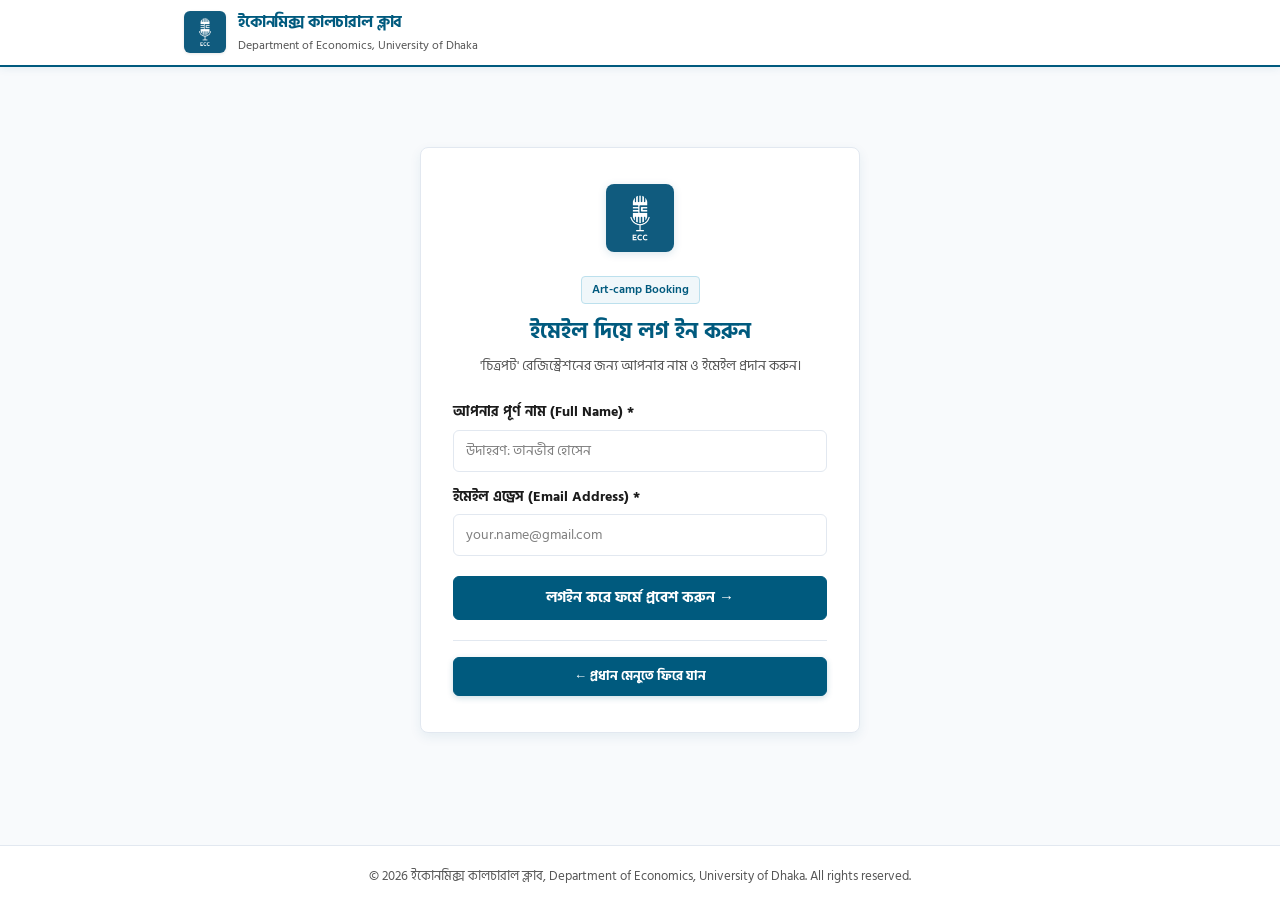
==== commit 32dd15e3: "chore: replace brand title and footer with 'ইকোনমিক্স কালচারাল ক্লাব' across all pages" ====
--- a/artcamp/index.html
+++ b/artcamp/index.html
@@ -3,7 +3,7 @@
 <head>
   <meta charset="UTF-8">
   <meta name="viewport" content="width=device-width, initial-scale=1.0">
-  <title>'চিত্রপট' (অঙ্কন কর্মশালা) রেজিস্ট্রেশন | Economics Cultural Club</title>
+  <title>'চিত্রপট' (অঙ্কন কর্মশালা) রেজিস্ট্রেশন | ইকোনমিক্স কালচারাল ক্লাব</title>
   
   <!-- Fonts: Kalpurush & Hind Siliguri -->
   <link rel="preconnect" href="https://fonts.maateen.me">
@@ -24,7 +24,7 @@
         <a href="../" style="display: flex; align-items: center; gap: 12px; text-decoration: none;">
           <img src="../ecc-logo.png" alt="ECC Logo" class="brand-logo-img" />
           <div>
-            <div class="brand-title">Economics Cultural Club</div>
+            <div class="brand-title">ইকোনমিক্স কালচারাল ক্লাব</div>
             <div class="brand-subtitle">Department of Economics, University of Dhaka</div>
           </div>
         </a>
@@ -365,7 +365,7 @@
 
   <!-- Footer -->
   <footer class="site-footer">
-    <div>&copy; 2026 Economics Cultural Club, Department of Economics, University of Dhaka. All rights reserved.</div>
+    <div>&copy; 2026 ইকোনমিক্স কালচারাল ক্লাব, Department of Economics, University of Dhaka. All rights reserved.</div>
   </footer>
 
   <script src="config.js"></script>
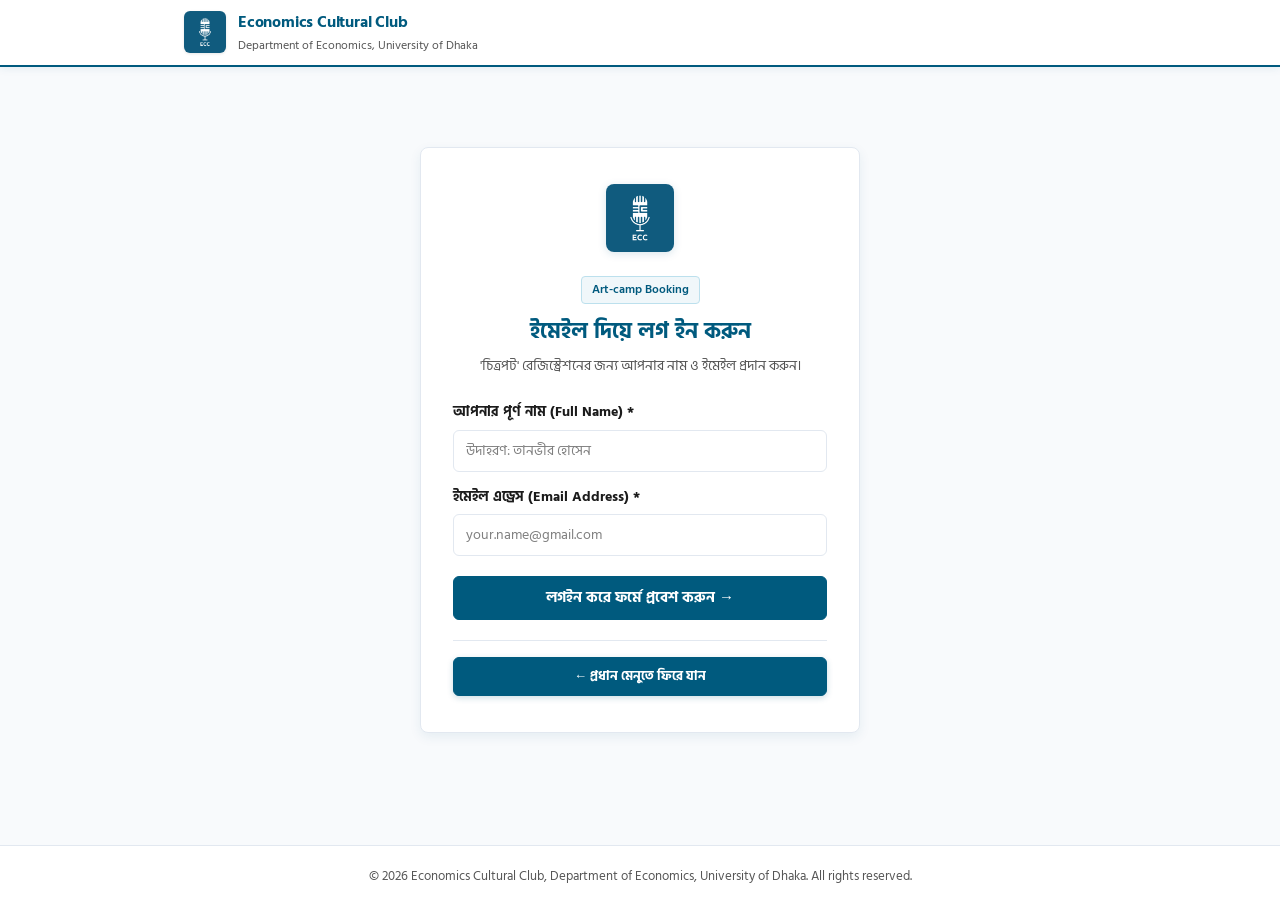
==== commit 2afb3909: "fix(branding): restore English header/footer and format Bengali 'ইকোনমিক্স' with separate hasanta (ই" ====
--- a/artcamp/index.html
+++ b/artcamp/index.html
@@ -3,7 +3,7 @@
 <head>
   <meta charset="UTF-8">
   <meta name="viewport" content="width=device-width, initial-scale=1.0">
-  <title>'চিত্রপট' (অঙ্কন কর্মশালা) রেজিস্ট্রেশন | ইকোনমিক্স কালচারাল ক্লাব</title>
+  <title>'চিত্রপট' (অঙ্কন কর্মশালা) রেজিস্ট্রেশন | Economics Cultural Club</title>
   
   <!-- Fonts: Kalpurush & Hind Siliguri -->
   <link rel="preconnect" href="https://fonts.maateen.me">
@@ -24,7 +24,7 @@
         <a href="../" style="display: flex; align-items: center; gap: 12px; text-decoration: none;">
           <img src="../ecc-logo.png" alt="ECC Logo" class="brand-logo-img" />
           <div>
-            <div class="brand-title">ইকোনমিক্স কালচারাল ক্লাব</div>
+            <div class="brand-title">Economics Cultural Club</div>
             <div class="brand-subtitle">Department of Economics, University of Dhaka</div>
           </div>
         </a>
@@ -365,7 +365,7 @@
 
   <!-- Footer -->
   <footer class="site-footer">
-    <div>&copy; 2026 ইকোনমিক্স কালচারাল ক্লাব, Department of Economics, University of Dhaka. All rights reserved.</div>
+    <div>&copy; 2026 Economics Cultural Club, Department of Economics, University of Dhaka. All rights reserved.</div>
   </footer>
 
   <script src="config.js"></script>
